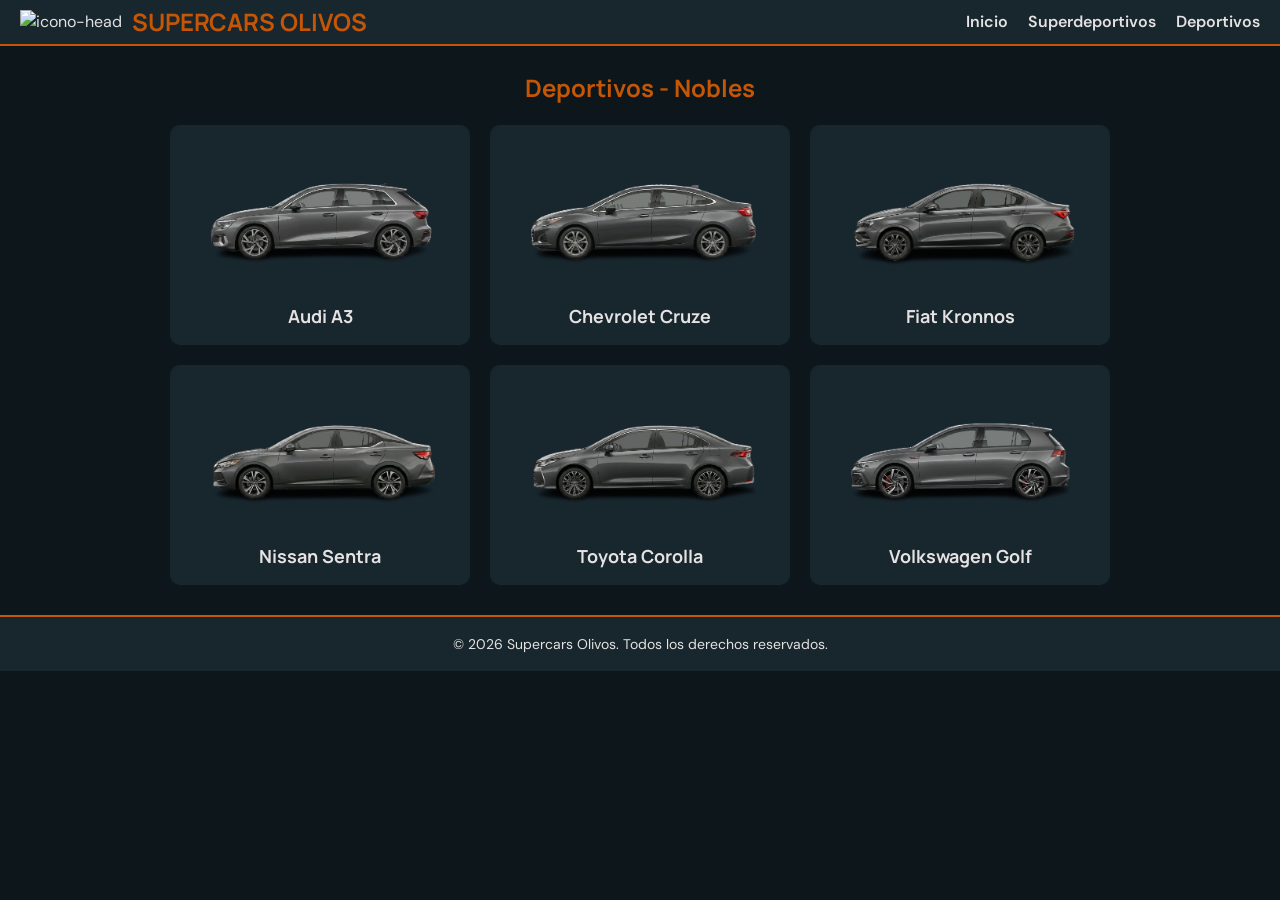
==== deportivos.html @ cc23a025 "Primer Parcial Progra III: Supercars Olivos" ====
<!DOCTYPE html>
<html lang="es">
<head>
    <meta charset="UTF-8">
    <meta name="viewport" content="width=device-width, initial-scale=1.0">
    <title>Deportivos | Supercars Olivos</title>
    <link rel="icon" href="assets/icono.png">
    <link rel="stylesheet" href="index.css">

     <!-- Importación de fuentes Google Fonts -->
    <link rel="preconnect" href="https://fonts.googleapis.com">
    <link rel="preconnect" href="https://fonts.gstatic.com" crossorigin>
    <link href="https://fonts.googleapis.com/css2?family=DM+Sans:wght@400;500;600;700&family=Manrope:wght@400;500;600;700;800&display=swap" rel="stylesheet">
</head>
<body>
     <!-- ======================= HEADER NAV =================-->
    <header class="header">
        <div class="marca">
            <img class="icono-header" src="/Primer-Parcial/assets/icono.png" alt="icono-head">
            <h1 class="titulo">SUPERCARS OLIVOS</h1>
        </div>
        <nav class="nav">
            <a href="index.html" class="link-nav">Inicio</a>
            <a href="superdeportivos.html" class="link-nav">Superdeportivos</a>
            <a href="deportivos.html" class="link-nav">Deportivos</a>
        </nav>
    </header>

    <main class="contenedor">
        <h2 class="titulo-seccion">Deportivos - Nobles</h2>
        
        <!-- Las tarjetas se generan desde index.js llamando a mostrar catalogo -->
        <section id="catalogo" class="grilla-autos"></section>
    </main>
    
    
      <!-- ========== FOOTER =================== -->
    <footer class="footer">
        <p>&copy; 2026 Supercars Olivos. Todos los derechos reservados.</p>
    </footer>


    <script src="index.js"></script>
    <script>
        mostrarCatalogo("deportivos");
    </script>

</body>
</html>
---- index.css ----
/* Colores utilizados
fondo: rgb(13, 22, 27);
texto: rgb(228, 226, 226);
resaltado:rgb(196, 86, 6);
superficies: rgb(24, 38, 46);
*/


* {
    margin:0;
    padding: 0;
    box-sizing: border-box;
}

body {
    background-color: rgb(13, 22, 27);
    color:rgb(228, 226, 226);
    font-family: "DM Sans", sans-serif;
    font-size: 16 px;
    line-height: 150%;
}

h1, h2, h3 {
    font-family: "Manrope", sans-serif;
}
a{
    color: rgb(228, 226, 226);
    text-decoration: none;
}

img{
    max-width: 100%;
    height: auto;
}


.titulo-seccion{
    color: rgb(196, 86, 6);
    text-align: center;
    margin-bottom: 25px;
}

/*============ HEADER =========================

===============================================*/

.header {
    display: flex;
    justify-content: space-between;
    align-items: center;
    flex-wrap: wrap;
    gap: 10px;  
    padding: 10px 20px;
    background-color: rgb(24,38,46);
    border-bottom: 2px solid rgb(196, 86, 6);
}

.marca{
    display: flex;
    align-items: center;
    gap: 10px;
}

.icono-header{
    max-width: 150px;
}

.titulo{
    color: rgb(196, 86, 6);
    font-size: 24px;
}

.nav{
    display: flex;
    flex-wrap: wrap;
    gap:20px
}

.link-nav {
    font-weight: 600;
}

.link-nav:hover{
    color: rgb(196, 86, 6);
}


/*===================== HERO ==================

===============================================*/
.hero{
    display: flex;
    flex-direction: column;
    align-items: center;
}

.img-hero{
    max-width: 100%;
    border-radius: 10px;
}

.contenedor-hero{
    text-align: center;
    padding: 25px 20px;
    margin-top: 10px;
}

.texto-hero{
    font-size: 20px;
}


/*================ CATEGORIAS index ================

====================================================*/

.contenedor,
.contenedor-categorias{
    max-width: 1100px;
    margin: 0 auto;
    padding: 30px 20px;
}
.categorias-grilla {
    display: flex;
    flex-wrap: wrap;
    justify-content: center;
    gap: 20px;
}

.categoria{
    display: flex;
    flex-direction: column;
    align-items: center;
    width: 400px;;
    max-width: 100%;
}

.categoria h3{
    margin-bottom: 10px;
}

/* ============== CATALOGO ============================

======================================================*/

.grilla-autos {
    display: flex;
    flex-wrap: wrap;
    justify-content: center;
    gap: 20px;
}

.tarjeta {
    width: 300px;
    max-width: 100%;
    text-align: center;
}

.tarj-nombre {
    margin-top: 10px;
    font-size: 18px;
}


/*============ ESTILO COMPARTIDO DE TARJETAS =====================

================================================================*/

.categoria,
.tarjeta {
    padding: 15px;
    background-color: rgb(24, 38, 46);
    border: 2px solid rgb(24, 38, 46);    /*Borde del mismo color que el fondo asi el hover cambia de color y la tarjeta no se mueve*/
    border-radius: 10px;
}

.categoria:hover,
.tarjeta:hover {
    border-color: rgb(196, 86, 6);
}


/*============ FOOTER =========================

===============================================*/

.footer {
    padding: 15px;
    text-align: center;
    font-size: 14px;
    background-color: rgb(24, 38, 46);
    border-top: 2px solid rgb(196, 86, 6);
}
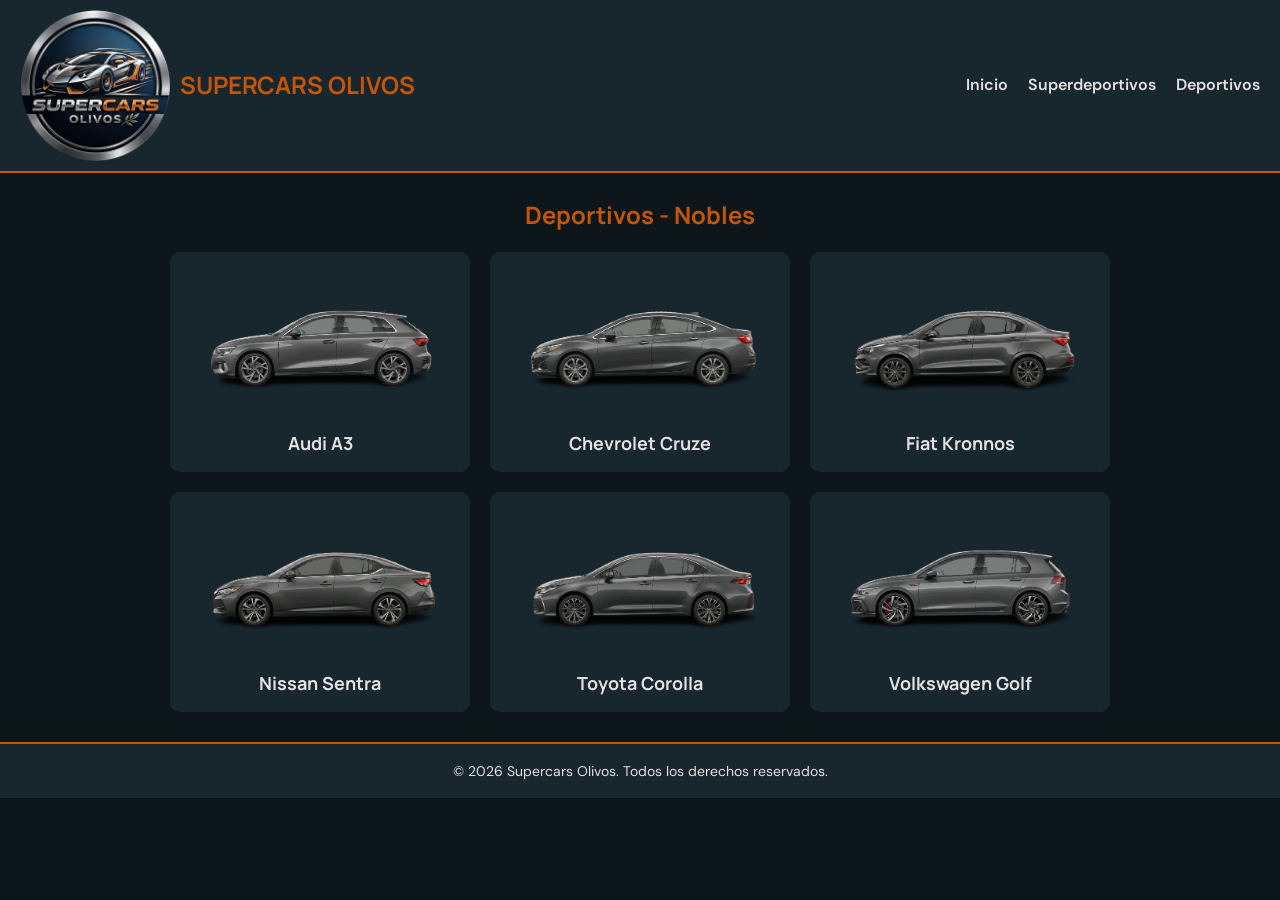
==== commit 8dcf7966: "Corrijo la ruta del ícono del header" ====
--- a/deportivos.html
+++ b/deportivos.html
@@ -16,7 +16,7 @@
      <!-- ======================= HEADER NAV =================-->
     <header class="header">
         <div class="marca">
-            <img class="icono-header" src="/Primer-Parcial/assets/icono.png" alt="icono-head">
+            <img class="icono-header" src="assets/icono.png" alt="icono-head">
             <h1 class="titulo">SUPERCARS OLIVOS</h1>
         </div>
         <nav class="nav">
@@ -28,7 +28,7 @@
 
     <main class="contenedor">
         <h2 class="titulo-seccion">Deportivos - Nobles</h2>
-        
+
         <!-- Las tarjetas se generan desde index.js llamando a mostrar catalogo -->
         <section id="catalogo" class="grilla-autos"></section>
     </main>
